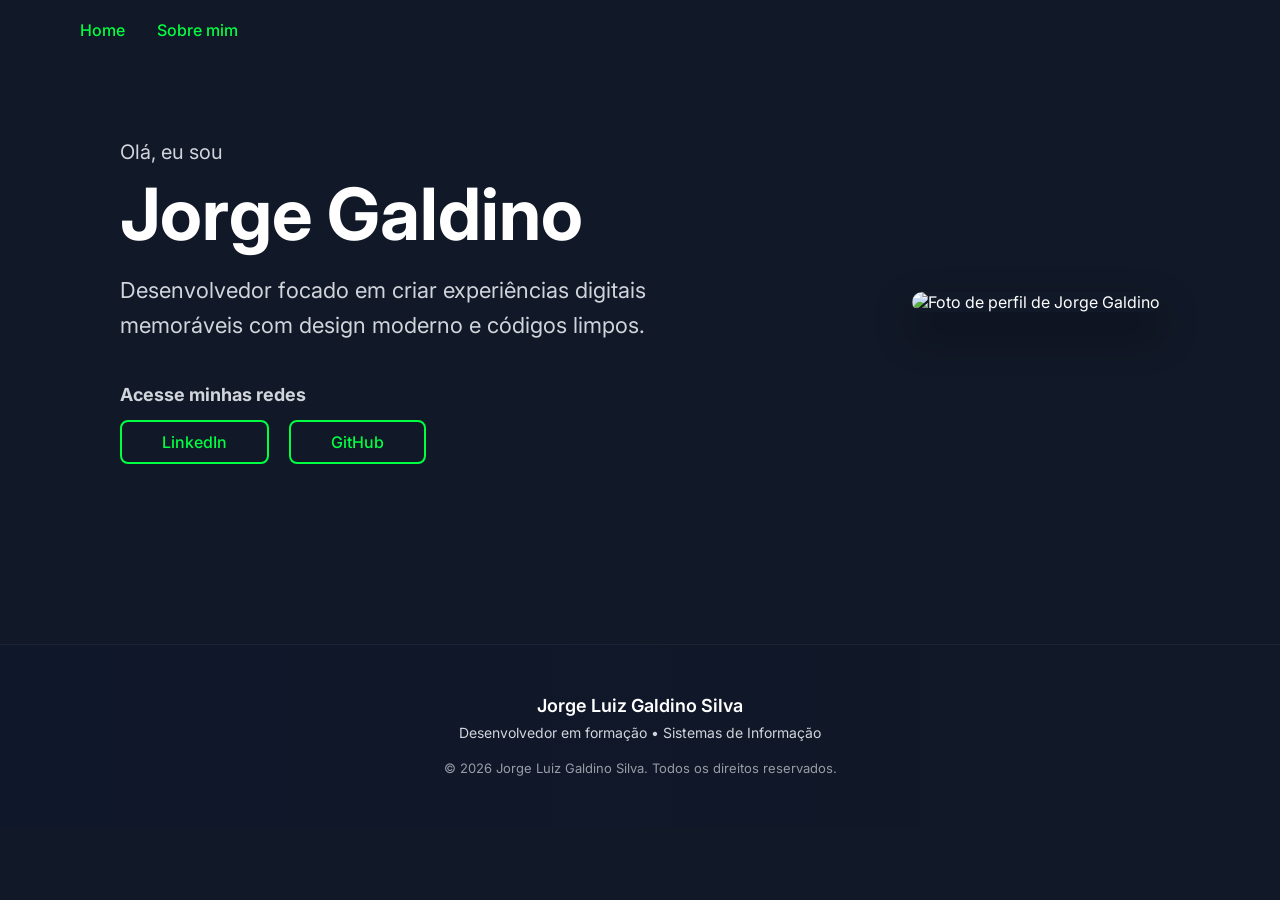
==== index.html @ dade251a "Add files via upload" ====
<!DOCTYPE html>
<html lang="pt-BR">
<head>
    <meta charset="UTF-8">
    <meta name="viewport" content="width=device-width, initial-scale=1.0">
    <title>Currículo - Jorge Galdino</title>

    <!-- CSS -->
    <link rel="stylesheet" href="style.css">

    <!-- Google Fonts -->
    <link rel="preconnect" href="https://fonts.googleapis.com">
    <link rel="preconnect" href="https://fonts.gstatic.com" crossorigin>
    <link href="https://fonts.googleapis.com/css2?family=ABeeZee&family=Inter:wght@100..900&family=Public+Sans:wght@100..900&display=swap" rel="stylesheet">
</head>

<body>

    <!-- Cabeçalho -->
    <header>
        <nav aria-label="Navegação principal">
            <ul>
                <li><a href="more.html">Home</a></li>
                <li><a href="more.html">Sobre mim</a></li>
            </ul>
        </nav>
    </header>

    <!-- Conteúdo principal -->
    <main>

        <!-- Seção Apresentação -->
        <section aria-labelledby="apresentacao-titulo">
            
            <div class="section_container">
                <p>Olá, eu sou</p>

                <h1 id="apresentacao-titulo">Jorge Galdino</h1>

                <p>
                    Desenvolvedor focado em criar experiências digitais memoráveis 
                    com design moderno e códigos limpos.
                </p>

                <div class="container_button">
                    <h2>Acesse minhas redes</h2>

                    <ul>
                        <li>
                            <a href="https://www.linkedin.com/in/jorge-luiz-galdino-silva-352b6a219/" target="_blank" rel="noopener">
                                LinkedIn
                            </a>
                        </li>
                        <li>
                            <a href="https://github.com/Galdino2002/portifolio" target="_blank" rel="noopener">
                                GitHub
                            </a>
                        </li>
                    </ul>
                </div>
            </div>

            <!-- Imagem de perfil -->
            <figure class="container_perfil">
                <img src="img/Container.png" alt="Foto de perfil de Jorge Galdino">
            </figure>

        </section>
        <!-- Rodapé -->
   <footer class="site-footer" role="contentinfo">
    
    <div class="footer-content">

        <p class="footer-name">
            Jorge Luiz Galdino Silva
        </p>

        <p class="footer-description">
            Desenvolvedor em formação • Sistemas de Informação
        </p>

        <small class="footer-copy">
            © 2026 Jorge Luiz Galdino Silva. Todos os direitos reservados.
        </small>

    </div>

</footer>


    </main>

</body>
</html>
---- style.css ----
:root{
    --color-background:#111827;
    --color-text-primary:#ffffff;
    --color-text-secondary:#00FF41;
    --color-subtitle:#D1D5DB;
}

/* Reset */
*{
    margin: 0;
    padding: 0;
    box-sizing: border-box;
}

body{
    background-color: var(--color-background);
    font-family: "Inter", Arial, Helvetica, sans-serif;
    color: var(--color-text-primary);
}

/* ================= HEADER ================= */

header{
    padding: 20px 80px;
}

nav ul{
    display: flex;
    gap: 32px;
    list-style: none;
}

nav a{
    text-decoration: none;
    color: var(--color-text-secondary);
    font-weight: 500;
    transition: 0.3s ease;
}

nav a:hover{
    opacity: 0.7;
}

/* ================= MAIN SECTION ================= */

section{
    display: flex;
    justify-content: space-between;
    align-items: center;
    padding: 80px;
    max-width: 1200px;
    margin: 0 auto;
    gap: 60px;
}

/* Texto */

.section_container{
    max-width: 600px;
}

.section_container p:first-child{
    font-size: 20px;
    color: var(--color-subtitle);
}

h1{
    font-size: 72px;
    line-height: 1.1;
    margin: 10px 0;
}

h1 span{
    color: var(--color-text-secondary);
}

.section_container p:nth-of-type(2){
    font-size: 22px;
    color: var(--color-subtitle);
    margin-top: 20px;
    line-height: 1.6;
}

/* ================= BOTÕES ================= */

.container_button{
    margin-top: 40px;
}

.container_button h2{
    font-size: 18px;
    margin-bottom: 15px;
    color: var(--color-subtitle);
}

.container_button ul{
    list-style: none;
    display: flex;
    gap: 20px;
}

.container_button a{
    display: inline-block;
    padding: 10px 40px;
    border: 2px solid var(--color-text-secondary);
    border-radius: 8px;
    text-decoration: none;
    color: var(--color-text-secondary);
    font-weight: 500;
    transition: 0.3s ease;
}

.container_button a:hover{
    background-color: var(--color-text-secondary);
    color: #111827;
}

/* ================= IMAGEM ================= */

.container_perfil img{
    width: 350px;
    border-radius: 20px;
    box-shadow: 0 20px 40px rgba(0,0,0,0.4);
}
/* ================= FOOTER ================= */

.site-footer{
    margin-top: 100px;
    padding: 50px 20px;
    background: linear-gradient(to right, #0f172a, #111827);
    border-top: 1px solid rgba(255,255,255,0.05);
}

.footer-content{
    max-width: 1200px;
    margin: 0 auto;
    text-align: center;
}

.footer-name{
    font-size: 18px;
    font-weight: 600;
    color: var(--color-text-primary);
}

.footer-description{
    font-size: 14px;
    color: var(--color-subtitle);
    margin: 8px 0 16px;
}

.footer-copy{
    font-size: 13px;
    color: var(--color-subtitle);
    opacity: 0.7;
}

 .about_container_title{
    margin: 10px;
    color: var(--color-text-secondary);
 }
 .container_sub_title{
    font-size: 17px;
    margin: 14px;
 }
.container_sub_title_strong{
    color: var(--color-text-secondary);
    font-size: 18px;
}
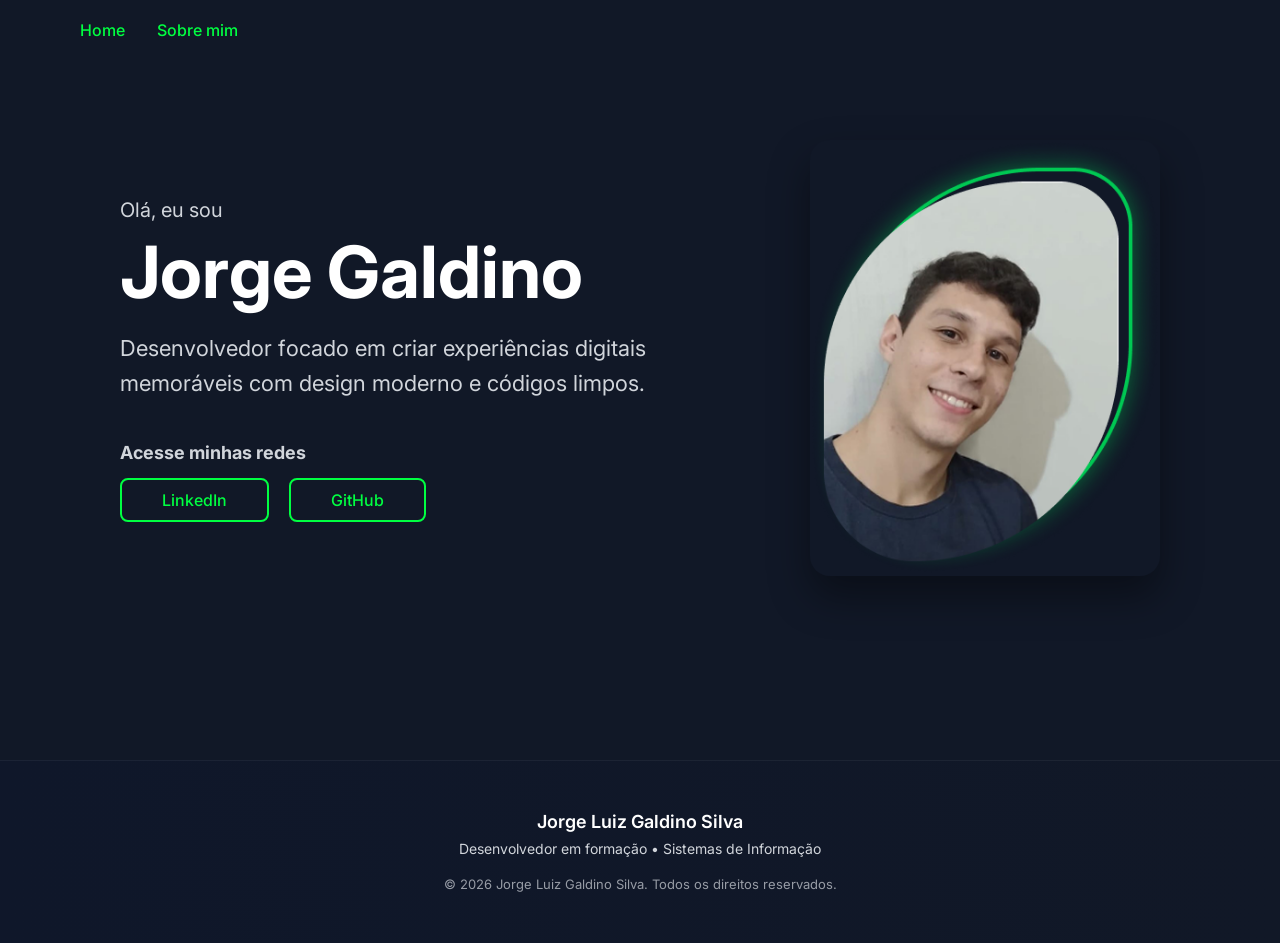
==== commit 98a067b5: "index.html" ====
--- a/index.html
+++ b/index.html
@@ -62,7 +62,7 @@
 
             <!-- Imagem de perfil -->
             <figure class="container_perfil">
-                <img src="img/Container.png" alt="Foto de perfil de Jorge Galdino">
+                <img src="Container.png" alt="Foto de perfil de Jorge Galdino">
             </figure>
 
         </section>
@@ -92,3 +92,4 @@
 
 </body>
 </html>
+
